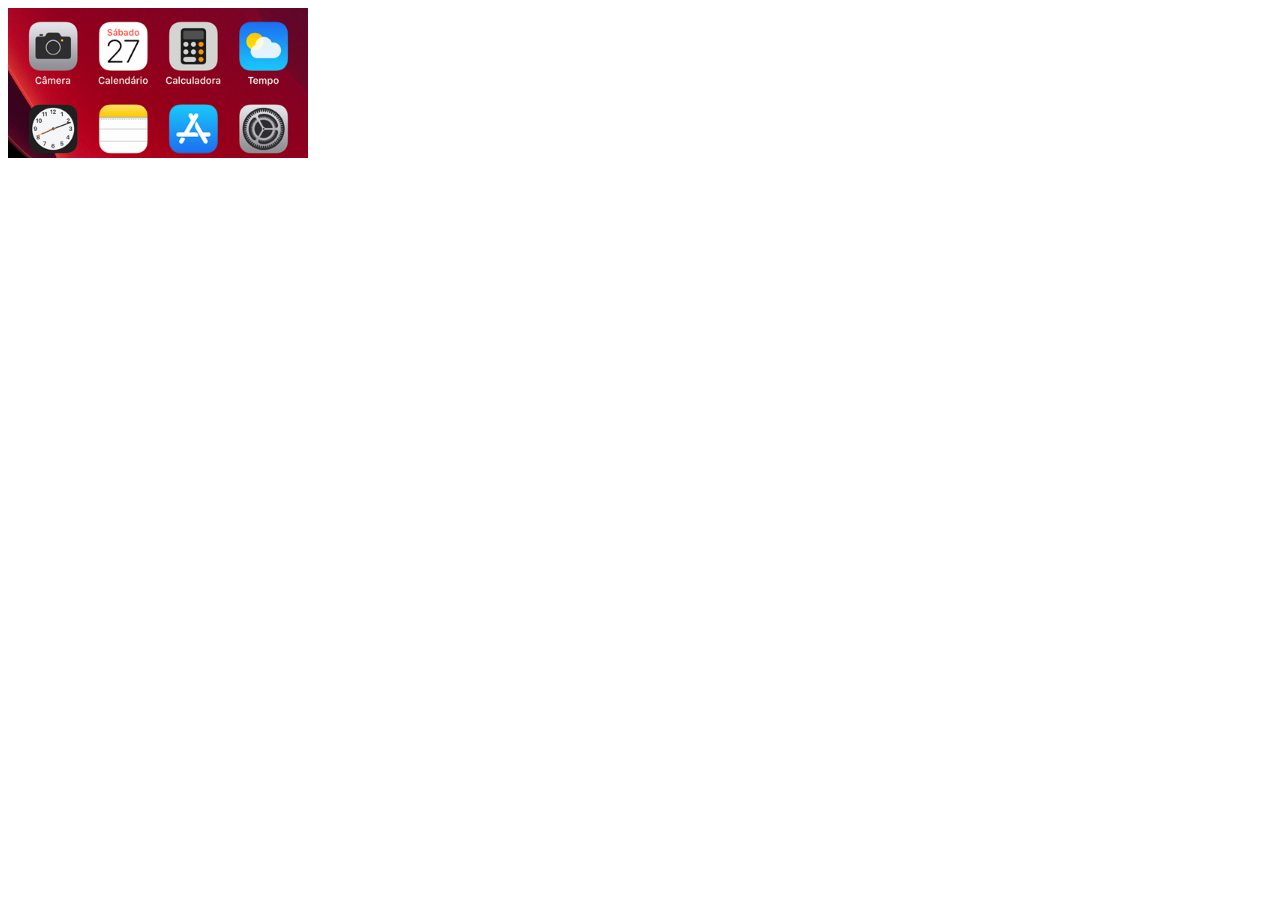
==== index.html @ ef0580c0 "update" ====
<!DOCTYPE html>
<html lang="pt-br">
<head>
    <meta charset="UTF-8">
    <meta http-equiv="X-UA-Compatible" content="IE=edge">
    <meta name="viewport" content="width=device-width, initial-scale=1.0">
    <title>Projeto Rede Sociais</title>
    <link rel="stylesheet" href="css/style.css">
    <link rel="shortcut icon" href="img/favicon.ico" type="image/x-icon">
</head>
<body>
    <main>
        <section id="telefone">
            <iframe src="home.html" name="tela" id="tela"  frameborder="0"></iframe>
        </section>
        <section id="rede-sociais">
            
        </section>
    </main>
</body>
</html>
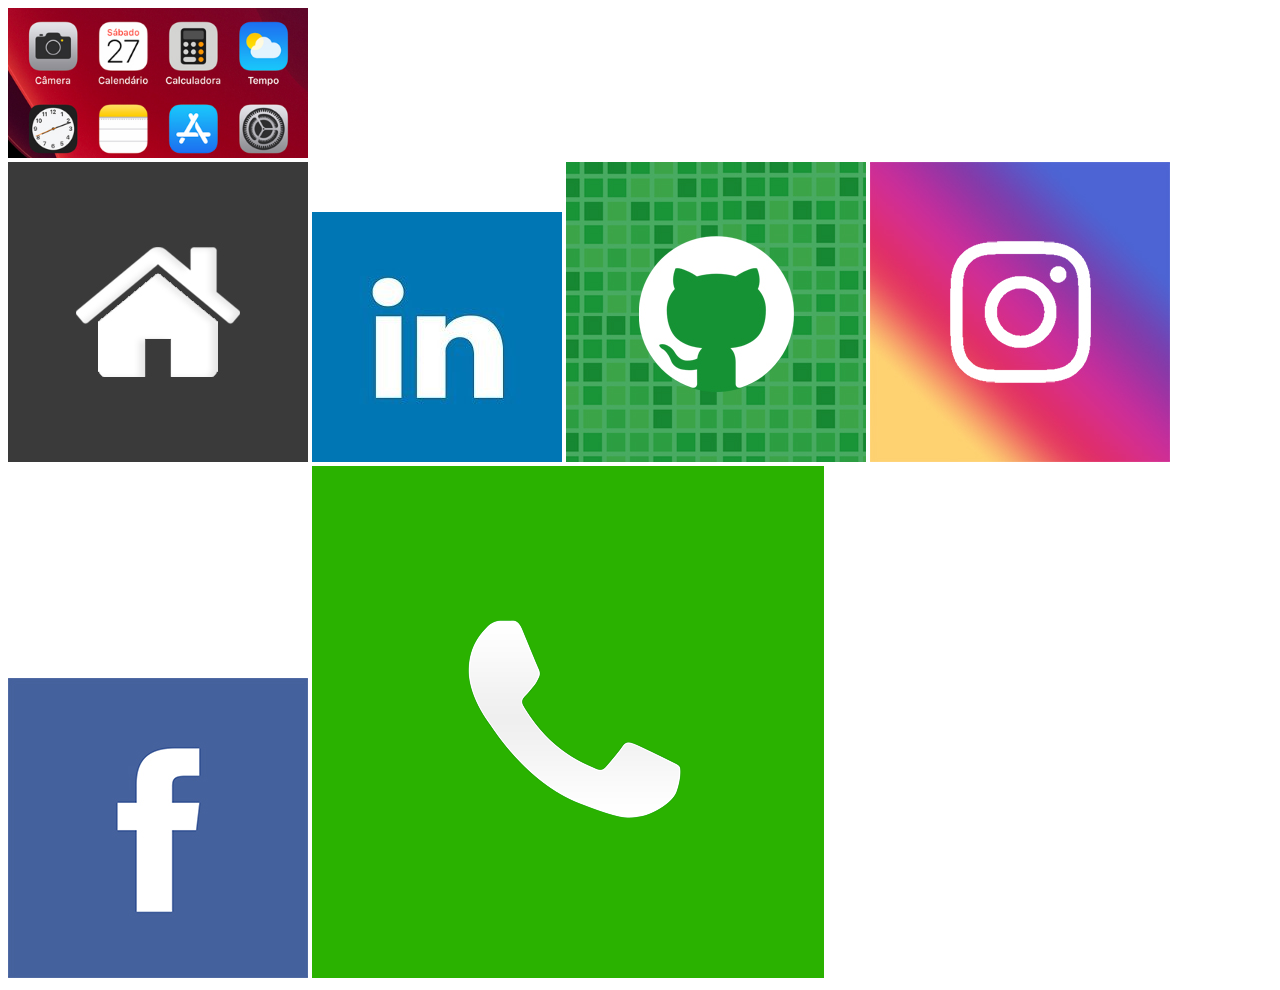
==== commit ce28a298: "update" ====
--- a/index.html
+++ b/index.html
@@ -11,10 +11,18 @@
 <body>
     <main>
         <section id="telefone">
-            <iframe src="home.html" name="tela" id="tela"  frameborder="0"></iframe>
+            <iframe src="home.html" name="tela" id="tela"  frameborder="0">
+                Seu navegador não é compativel
+            </iframe>
         </section>
         <section id="rede-sociais">
-            
+            <a href="home.html" target="tela"><img src="IMG/logo-home.jpg" alt="Home"></a>
+            <a href="linkedin.html" target="tela"><img src="IMG/logo-linkedin.jpg" alt="linkedin"></a>
+            <a href="github.html" target="tela"><img src="IMG/logo-github.jpg" alt="GitHub"></a>
+            <a href="instagram.html" target="tela"><img src="IMG/logo-instagram.jpg" alt="Instagram"></a>
+            <a href="facebook.html" target="tela"><img src="IMG/logo-facebook.jpg" alt="Facebook"></a>
+            <a href="contato.html" target="tela"><img src="IMG/logo-whatsapp.jpg" alt="Twitter"></a>
+
         </section>
     </main>
 </body>
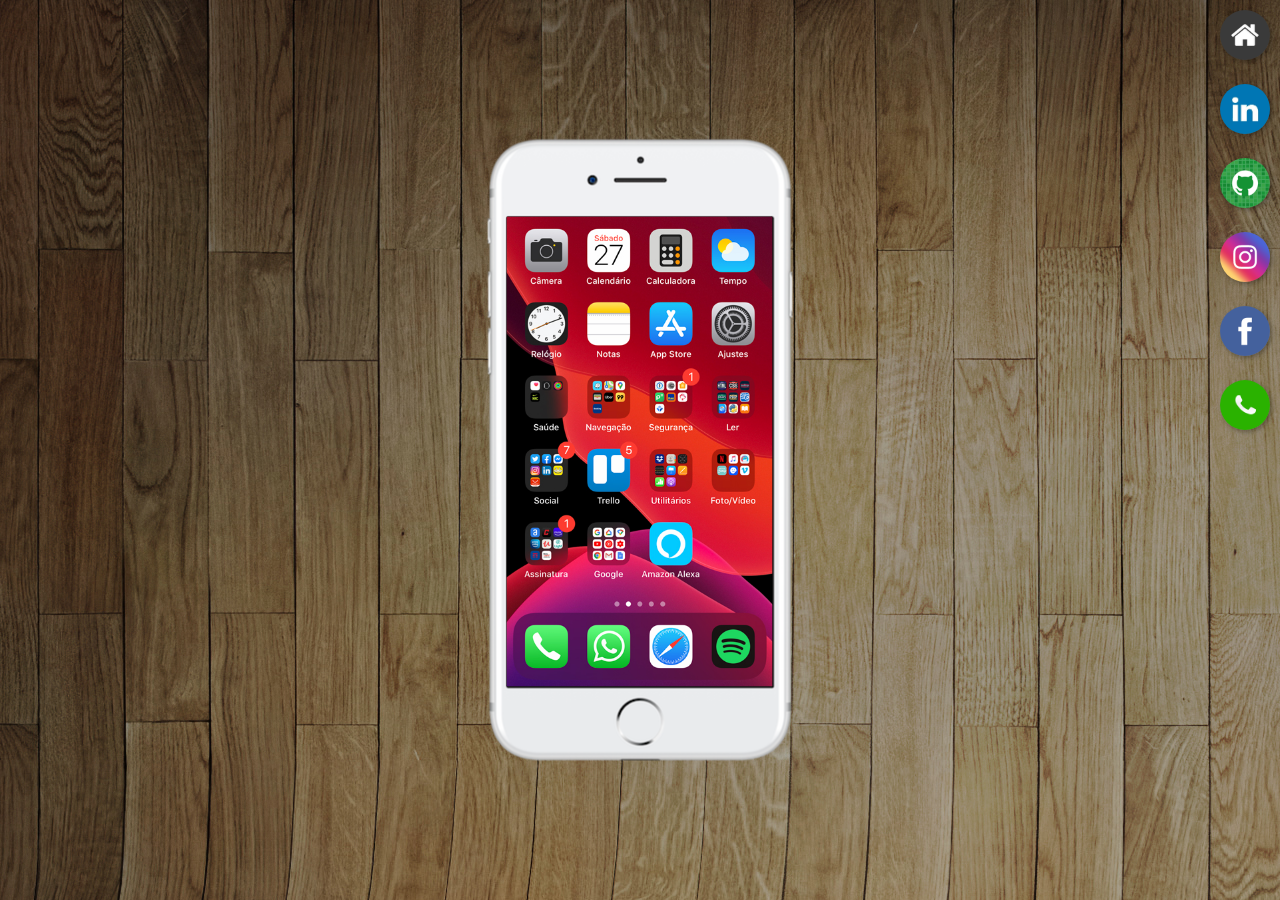
==== commit 0f20ed03: "Update index.html" ====
--- a/index.html
+++ b/index.html
@@ -5,7 +5,7 @@
     <meta http-equiv="X-UA-Compatible" content="IE=edge">
     <meta name="viewport" content="width=device-width, initial-scale=1.0">
     <title>Projeto Rede Sociais</title>
-    <link rel="stylesheet" href="css/style.css">
+    <link rel="stylesheet" href="/CSS/style.css">
     <link rel="shortcut icon" href="img/favicon.ico" type="image/x-icon">
 </head>
 <body>
@@ -14,6 +14,7 @@
             <iframe src="home.html" name="tela" id="tela"  frameborder="0">
                 Seu navegador não é compativel
             </iframe>
+            <a href="home.html" target="tela"></a>
         </section>
         <section id="rede-sociais">
             <a href="home.html" target="tela"><img src="IMG/logo-home.jpg" alt="Home"></a>
--- a/CSS/style.css
+++ b/CSS/style.css
@@ -0,0 +1,76 @@
+@charset "UTF-8";
+
+*{
+
+    margin: 0;
+    padding: 0;
+    font-family: Arial, Helvetica, sans-serif;
+}
+
+html, body{
+    height: 100vh;
+    width: 100vw;
+    background-color: black;
+}
+
+body{
+    background: url('../IMG/fundo-madeira.jpg');
+}
+
+main{
+    height: 100vh;
+    position: relative;
+}
+
+section#telefone{
+    position: absolute;
+    top: 50%;
+    left: 50%;
+    transform: translate(-50%, -50%);
+
+    height: 627px;
+    width: 311px;
+    background: url(../IMG/frame-iphone.png) no-repeat;
+}
+
+section#telefone a{
+    position: absolute;
+    
+    border-radius: 50%;
+    width: 40px;
+    height: 40px;
+    top: 565px;
+    left: 135px;
+}
+
+iframe#tela{
+    position: relative;
+    top: 80px;
+    left: 22px;
+    width: 266px;
+    height: 470px;
+    
+}
+
+section#rede-sociais{
+    display: flex;
+    flex-direction: column;
+    align-items: flex-end;
+}
+
+section#rede-sociais img{
+
+    width: 50px;
+    margin: 10px;
+    align-items: center;
+    border-radius: 50%;
+    box-shadow: 2px 2px 5px rgba(0, 0, 0, 0.305);
+    box-sizing: border-box;
+}
+
+section#rede-sociais img:hover{
+    
+    transform: translate(-3px, -3px);
+    box-shadow: 5px 5px 10px rgba(0, 0, 0, 0.404);
+    transition: transform 0.5s;
+}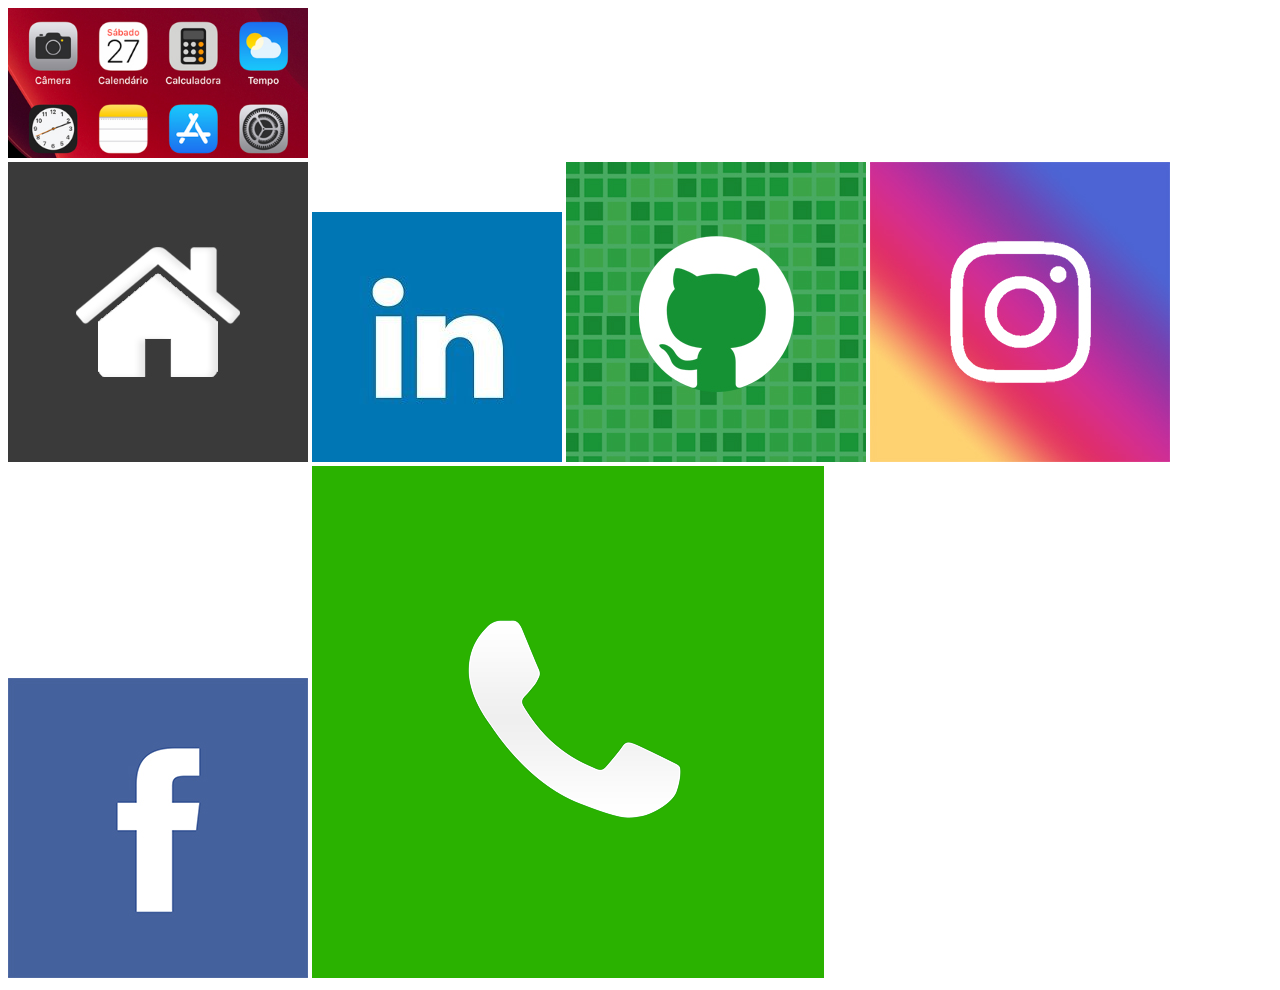
==== commit 93cd550d: "update" ====
--- a/index.html
+++ b/index.html
@@ -5,7 +5,7 @@
     <meta http-equiv="X-UA-Compatible" content="IE=edge">
     <meta name="viewport" content="width=device-width, initial-scale=1.0">
     <title>Projeto Rede Sociais</title>
-    <link rel="stylesheet" href="/CSS/style.css">
+    <link rel="stylesheet" href="css/style.css">
     <link rel="shortcut icon" href="img/favicon.ico" type="image/x-icon">
 </head>
 <body>
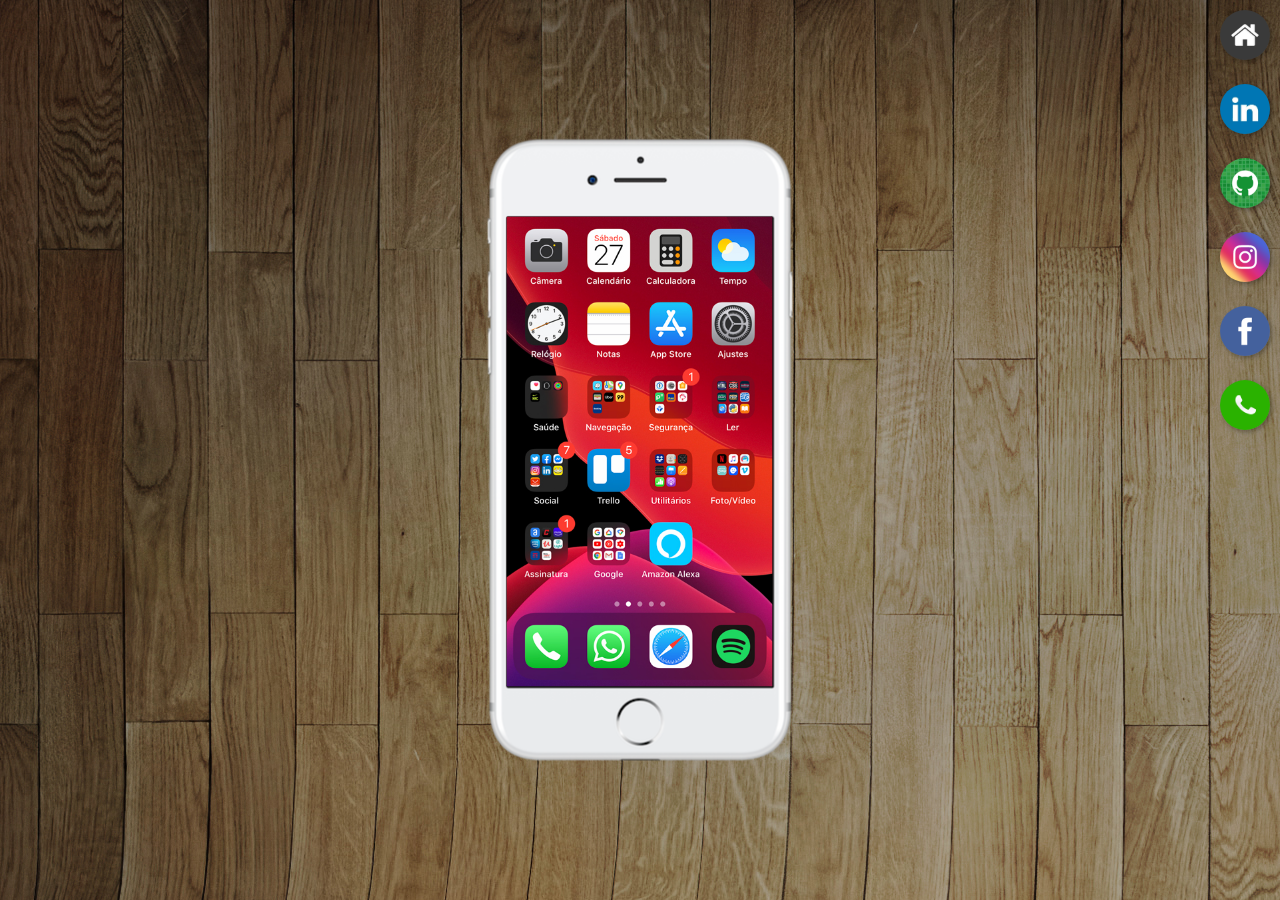
==== commit 9edbc653: "UP" ====
--- a/index.html
+++ b/index.html
@@ -5,7 +5,7 @@
     <meta http-equiv="X-UA-Compatible" content="IE=edge">
     <meta name="viewport" content="width=device-width, initial-scale=1.0">
     <title>Projeto Rede Sociais</title>
-    <link rel="stylesheet" href="css/style.css">
+    <link rel="stylesheet" href="style.css">
     <link rel="shortcut icon" href="img/favicon.ico" type="image/x-icon">
 </head>
 <body>
--- a/style.css
+++ b/style.css
@@ -0,0 +1,76 @@
+@charset "UTF-8";
+
+*{
+
+    margin: 0;
+    padding: 0;
+    font-family: Arial, Helvetica, sans-serif;
+}
+
+html, body{
+    height: 100vh;
+    width: 100vw;
+    background-color: black;
+}
+
+body{
+    background: url('../IMG/fundo-madeira.jpg');
+}
+
+main{
+    height: 100vh;
+    position: relative;
+}
+
+section#telefone{
+    position: absolute;
+    top: 50%;
+    left: 50%;
+    transform: translate(-50%, -50%);
+
+    height: 627px;
+    width: 311px;
+    background: url(../IMG/frame-iphone.png) no-repeat;
+}
+
+section#telefone a{
+    position: absolute;
+    
+    border-radius: 50%;
+    width: 40px;
+    height: 40px;
+    top: 565px;
+    left: 135px;
+}
+
+iframe#tela{
+    position: relative;
+    top: 80px;
+    left: 22px;
+    width: 266px;
+    height: 470px;
+    
+}
+
+section#rede-sociais{
+    display: flex;
+    flex-direction: column;
+    align-items: flex-end;
+}
+
+section#rede-sociais img{
+
+    width: 50px;
+    margin: 10px;
+    align-items: center;
+    border-radius: 50%;
+    box-shadow: 2px 2px 5px rgba(0, 0, 0, 0.305);
+    box-sizing: border-box;
+}
+
+section#rede-sociais img:hover{
+    
+    transform: translate(-3px, -3px);
+    box-shadow: 5px 5px 10px rgba(0, 0, 0, 0.404);
+    transition: transform 0.5s;
+}